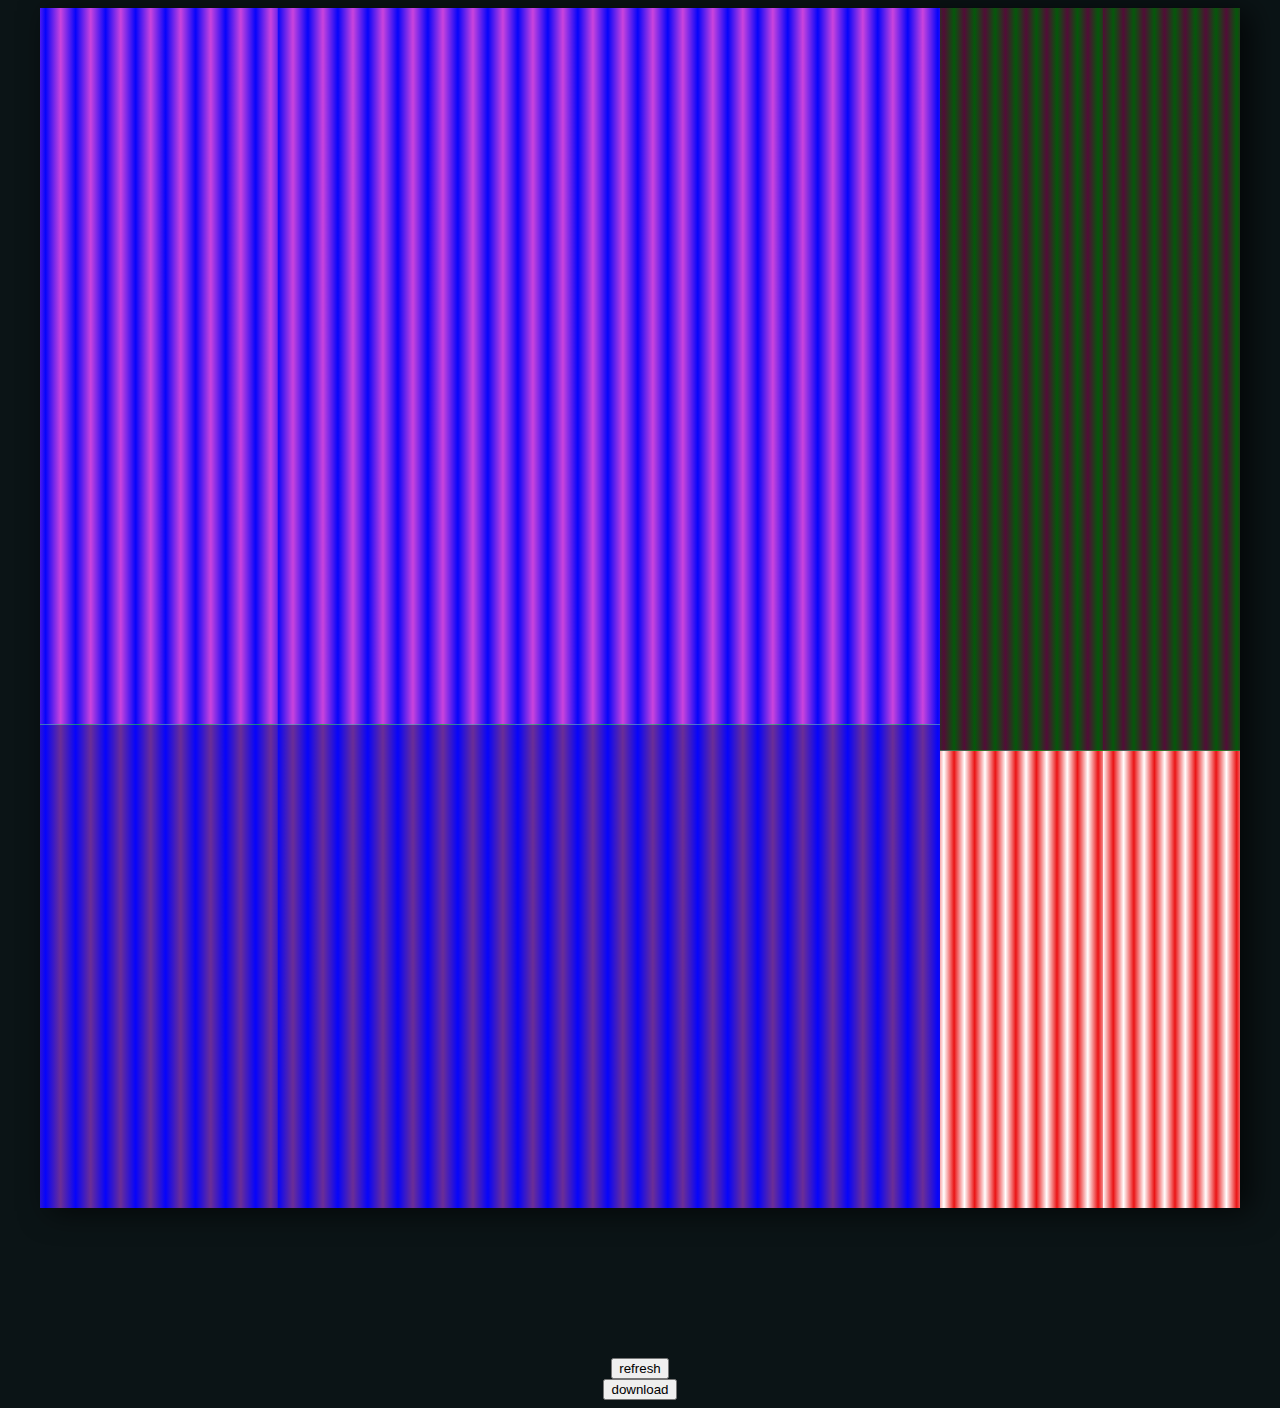
==== index.html @ 967783a1 "working svg" ====
<!DOCTYPE html>
<html lang="en">
  <head>
    <meta charset="UTF-8" />
    <meta http-equiv="X-UA-Compatible" content="IE=edge" />
    <meta name="viewport" content="width=device-width, initial-scale=1.0" />
    <script src="index.js" defer></script>
    <title>ENRR Algorithm</title>
    <style>
      body {
        display: flex;
        flex-direction: column;
        align-items: center;
        justify-content: center;
      }
      .shadow {
        -webkit-filter: drop-shadow(15px 3px 2px rgba(0, 0, 0, 0.7));
        filter: drop-shadow(10px 3px 15px rgba(0, 0, 0, 0.7));
      }
    </style>
  </head>
  <body style="background-color: rgb(11, 20, 22)">
    <svg
      viewBox="0 0 1000 1000"
      class="shadow"
      height="1200px"
      width="1200px"
      style="background-color: rgb(3, 33, 41)"
      xmlns="http://www.w3.org/2000/svg"
      id="canvas"
    >
      <!-- <defs>
        <linearGradient id="gradient" x1="100%" y1="0%" x2="0%" y2="0%">
          <stop offset="0%" style="stop-color: #0f8b8d" />
          <stop offset="2.9411764705882355%" style="stop-color: #87fffe" />
          <stop offset="5.882352941176471%" style="stop-color: #0f8b8d" />
          <stop offset="8.823529411764707%" style="stop-color: #87fffe" />
          <stop offset="11.764705882352942%" style="stop-color: #0f8b8d" />
          <stop offset="14.705882352941178%" style="stop-color: #87fffe" />
          <stop offset="17.647058823529413%" style="stop-color: #0f8b8d" />
          <stop offset="20.58823529411765%" style="stop-color: #87fffe" />
          <stop offset="23.529411764705884%" style="stop-color: #0f8b8d" />
          <stop offset="26.47058823529412%" style="stop-color: #87fffe" />
          <stop offset="29.411764705882355%" style="stop-color: #0f8b8d" />
          <stop offset="32.352941176470594%" style="stop-color: #87fffe" />
          <stop offset="35.294117647058826%" style="stop-color: #0f8b8d" />
          <stop offset="38.23529411764706%" style="stop-color: #87fffe" />
          <stop offset="41.17647058823529%" style="stop-color: #0f8b8d" />
          <stop offset="44.11764705882352%" style="stop-color: #87fffe" />
          <stop offset="47.058823529411754%" style="stop-color: #0f8b8d" />
          <stop offset="49.999999999999986%" style="stop-color: #87fffe" />
          <stop offset="52.94117647058822%" style="stop-color: #0f8b8d" />
          <stop offset="55.88235294117645%" style="stop-color: #87fffe" />
          <stop offset="58.82352941176468%" style="stop-color: #0f8b8d" />
          <stop offset="61.764705882352914%" style="stop-color: #87fffe" />
          <stop offset="64.70588235294115%" style="stop-color: #0f8b8d" />
          <stop offset="67.64705882352938%" style="stop-color: #87fffe" />
          <stop offset="70.58823529411761%" style="stop-color: #0f8b8d" />
          <stop offset="73.52941176470584%" style="stop-color: #87fffe" />
          <stop offset="76.47058823529407%" style="stop-color: #0f8b8d" />
          <stop offset="79.4117647058823%" style="stop-color: #87fffe" />
          <stop offset="82.35294117647054%" style="stop-color: #0f8b8d" />
          <stop offset="85.29411764705877%" style="stop-color: #87fffe" />
          <stop offset="88.235294117647%" style="stop-color: #0f8b8d" />
          <stop offset="91.17647058823523%" style="stop-color: #87fffe" />
          <stop offset="94.11764705882347%" style="stop-color: #0f8b8d" />
          <stop offset="97.0588235294117%" style="stop-color: #87fffe" />
          <stop offset="99.99999999999993%" style="stop-color: #0f8b8d" />
        </linearGradient>
      </defs>

      <rect fill="url(#pattern)" width="800" height="800" /> -->
    </svg>
    <svg>
      <pattern id="pattern" x="0" y="0" width="100%" height="100%">
        <rect x="-200%" y="0%" width="200%" height="100%" fill="url(#gradient)">
          <animate
            attributeType="XML"
            attributeName="x"
            from="-200%"
            to="0%"
            dur="16s"
            repeatCount="indefinite"
          />
        </rect>
        <rect x="-1%" y="0" width="200%" height="100%" fill="url(#gradient)">
          <animate
            attributeType="XML"
            attributeName="x"
            from="-1%"
            to="200%"
            dur="16s"
            repeatCount="indefinite"
          />
        </rect>
      </pattern>
    </svg>
    <button id="refresh">refresh</button>
    <button id="download">download</button>
  </body>
</html>
<!-- // const pattern = document.createElementNS("http://www.w3.org/2000/svg", "pattern"); //
pattern.setAttribute("x", "-100px"); // pattern.setAttribute("width", "100%"); //
pattern.setAttribute("height", "100%"); // const rect1 =
document.createElementNS("http://www.w3.org/2000/svg", "rect"); // const rect2 =
document.createElementNS("http://www.w3.org/2000/svg", "rect"); // rect1.setAttribute("x",
"-200%"); // rect1.setAttribute("width", "200%"); // rect1.setAttribute("height", "100%");
// rect1.setAttribute('fill','url(#grad)') // const animate1 = mkns('animate') //
animate1.setAttribute('attributeType','XML') // animate1.setAttribute('attributeName','x')
// animate1.setAttribute('from','-200%') // animate1.setAttribute('to','0%') //
animate1.setAttribute('repeatCount','indefinite') // rect1.appendChild(rect1) -->
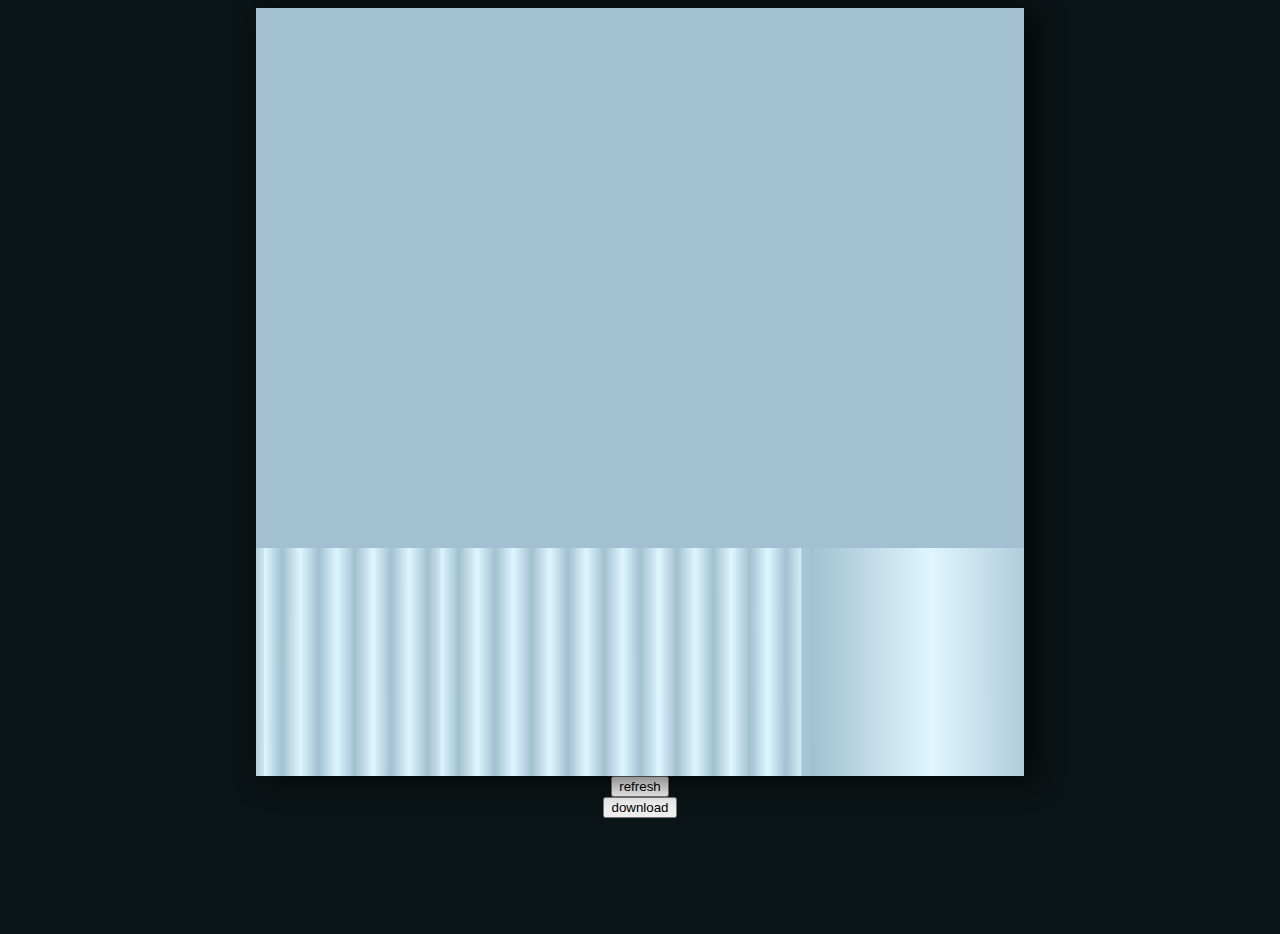
==== commit ea899a4c: "commit" ====
--- a/index.html
+++ b/index.html
@@ -17,19 +17,24 @@
         -webkit-filter: drop-shadow(15px 3px 2px rgba(0, 0, 0, 0.7));
         filter: drop-shadow(10px 3px 15px rgba(0, 0, 0, 0.7));
       }
+      main {
+        width: 60vw;
+        height: 60vw;
+      }
     </style>
   </head>
   <body style="background-color: rgb(11, 20, 22)">
-    <svg
-      viewBox="0 0 1000 1000"
-      class="shadow"
-      height="1200px"
-      width="1200px"
-      style="background-color: rgb(3, 33, 41)"
-      xmlns="http://www.w3.org/2000/svg"
-      id="canvas"
-    >
-      <!-- <defs>
+    <main>
+      <svg
+        viewBox="0 0 1000 1000"
+        class="shadow"
+        height="60vw"
+        width="60vw"
+        style="background-color: rgb(3, 33, 41)"
+        xmlns="http://www.w3.org/2000/svg"
+        id="canvas"
+      >
+        <!-- <defs>
         <linearGradient id="gradient" x1="100%" y1="0%" x2="0%" y2="0%">
           <stop offset="0%" style="stop-color: #0f8b8d" />
           <stop offset="2.9411764705882355%" style="stop-color: #87fffe" />
@@ -70,31 +75,32 @@
       </defs>
 
       <rect fill="url(#pattern)" width="800" height="800" /> -->
-    </svg>
-    <svg>
-      <pattern id="pattern" x="0" y="0" width="100%" height="100%">
-        <rect x="-200%" y="0%" width="200%" height="100%" fill="url(#gradient)">
-          <animate
-            attributeType="XML"
-            attributeName="x"
-            from="-200%"
-            to="0%"
-            dur="16s"
-            repeatCount="indefinite"
-          />
-        </rect>
-        <rect x="-1%" y="0" width="200%" height="100%" fill="url(#gradient)">
-          <animate
-            attributeType="XML"
-            attributeName="x"
-            from="-1%"
-            to="200%"
-            dur="16s"
-            repeatCount="indefinite"
-          />
-        </rect>
-      </pattern>
-    </svg>
+      </svg>
+      <svg>
+        <pattern id="pattern" x="0" y="0" width="100%" height="100%">
+          <rect x="-200%" y="0%" width="200%" height="100%" fill="url(#gradient)">
+            <animate
+              attributeType="XML"
+              attributeName="x"
+              from="-200%"
+              to="0%"
+              dur="100s"
+              repeatCount="indefinite"
+            />
+          </rect>
+          <rect x="-1%" y="0" width="200%" height="100%" fill="url(#gradient)">
+            <animate
+              attributeType="XML"
+              attributeName="x"
+              from="-1%"
+              to="200%"
+              dur="100s"
+              repeatCount="indefinite"
+            />
+          </rect>
+        </pattern>
+      </svg>
+    </main>
     <button id="refresh">refresh</button>
     <button id="download">download</button>
   </body>
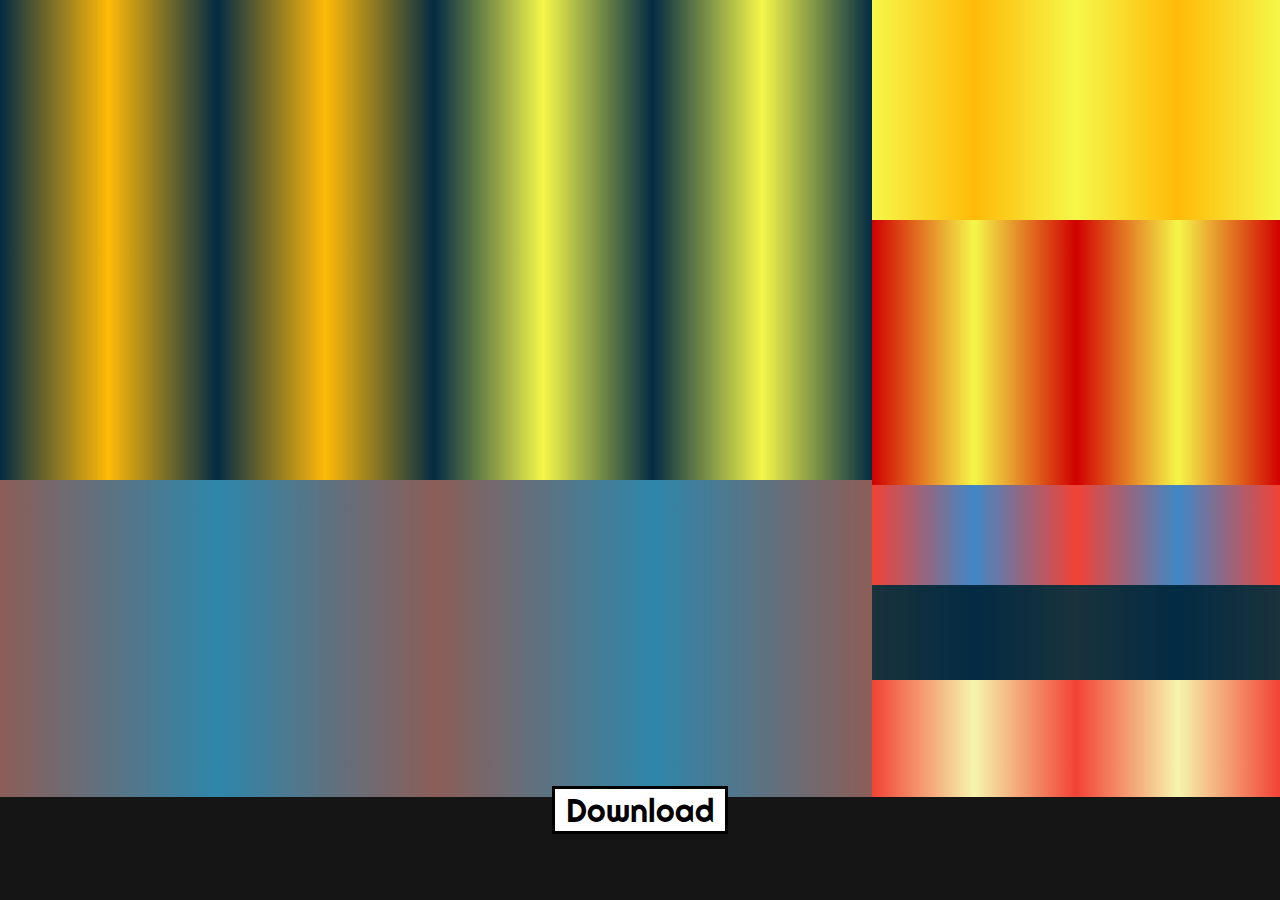
==== commit eeb8bf3c: "looks fine" ====
--- a/index.html
+++ b/index.html
@@ -4,114 +4,117 @@
     <meta charset="UTF-8" />
     <meta http-equiv="X-UA-Compatible" content="IE=edge" />
     <meta name="viewport" content="width=device-width, initial-scale=1.0" />
-    <script src="index.js" defer></script>
-    <title>ENRR Algorithm</title>
+    <title>Document</title>
+    <link href="style.css" rel="stylesheet" />
+    <link rel="preconnect" href="https://fonts.googleapis.com" />
+    <link rel="preconnect" href="https://fonts.gstatic.com" crossorigin />
+    <link
+      href="https://fonts.googleapis.com/css2?family=Righteous&family=Staatliches&display=swap"
+      rel="stylesheet"
+    />
     <style>
-      body {
-        display: flex;
-        flex-direction: column;
-        align-items: center;
-        justify-content: center;
+      body,
+      html {
+        width: 100vw;
+        height: 100vh;
+        overflow: hidden;
+        background-color: rgb(22, 21, 21);
+        margin: 0;
       }
-      .shadow {
-        -webkit-filter: drop-shadow(15px 3px 2px rgba(0, 0, 0, 0.7));
-        filter: drop-shadow(10px 3px 15px rgba(0, 0, 0, 0.7));
+      .grad {
+        position: relative;
+        overflow: hidden;
+        width: 40vw;
+        height: 30vh;
       }
-      main {
-        width: 60vw;
-        height: 60vw;
+      .hue1 {
+        position: absolute;
+        height: 100%;
+        width: 200%;
+        background: linear-gradient(
+          90deg,
+          hsl(210, 100%, 50%),
+          hsl(150, 100%, 50%),
+          hsl(210, 100%, 50%),
+          hsl(150, 100%, 50%),
+          hsl(210, 100%, 50%),
+          hsl(150, 100%, 50%),
+          hsl(210, 100%, 50%),
+          hsl(150, 100%, 50%),
+          hsl(210, 100%, 50%),
+          hsl(150, 100%, 50%),
+          hsl(210, 100%, 50%),
+          hsl(150, 100%, 50%),
+          hsl(210, 100%, 50%),
+          hsl(150, 100%, 50%),
+          hsl(210, 100%, 50%),
+          hsl(150, 100%, 50%),
+          hsl(210, 100%, 50%),
+          hsl(150, 100%, 50%),
+          hsl(210, 100%, 50%),
+          hsl(150, 100%, 50%),
+          hsl(210, 100%, 50%),
+          hsl(150, 100%, 50%),
+          hsl(210, 100%, 50%)
+        );
+        animation: moveOut 18s infinite linear;
+      }
+
+      @keyframes moveOut {
+        from {
+          transform: translate(0);
+        }
+        to {
+          transform: translate(99%);
+        }
+      }
+      .hue2 {
+        height: 100%;
+        width: 200%;
+        background: linear-gradient(
+          90deg,
+          hsl(210, 100%, 50%),
+          hsl(150, 100%, 50%),
+          hsl(210, 100%, 50%),
+          hsl(150, 100%, 50%),
+          hsl(210, 100%, 50%),
+          hsl(150, 100%, 50%),
+          hsl(210, 100%, 50%),
+          hsl(150, 100%, 50%),
+          hsl(210, 100%, 50%),
+          hsl(150, 100%, 50%),
+          hsl(210, 100%, 50%),
+          hsl(150, 100%, 50%),
+          hsl(210, 100%, 50%),
+          hsl(150, 100%, 50%),
+          hsl(210, 100%, 50%),
+          hsl(150, 100%, 50%),
+          hsl(210, 100%, 50%),
+          hsl(150, 100%, 50%),
+          hsl(210, 100%, 50%),
+          hsl(150, 100%, 50%),
+          hsl(210, 100%, 50%),
+          hsl(150, 100%, 50%),
+          hsl(210, 100%, 50%)
+        );
+        animation: moveIn 18s infinite linear;
+      }
+      @keyframes moveIn {
+        from {
+          transform: translate(-100%);
+        }
+        to {
+          transform: translate(0);
+        }
       }
     </style>
   </head>
-  <body style="background-color: rgb(11, 20, 22)">
-    <main>
-      <svg
-        viewBox="0 0 1000 1000"
-        class="shadow"
-        height="60vw"
-        width="60vw"
-        style="background-color: rgb(3, 33, 41)"
-        xmlns="http://www.w3.org/2000/svg"
-        id="canvas"
-      >
-        <!-- <defs>
-        <linearGradient id="gradient" x1="100%" y1="0%" x2="0%" y2="0%">
-          <stop offset="0%" style="stop-color: #0f8b8d" />
-          <stop offset="2.9411764705882355%" style="stop-color: #87fffe" />
-          <stop offset="5.882352941176471%" style="stop-color: #0f8b8d" />
-          <stop offset="8.823529411764707%" style="stop-color: #87fffe" />
-          <stop offset="11.764705882352942%" style="stop-color: #0f8b8d" />
-          <stop offset="14.705882352941178%" style="stop-color: #87fffe" />
-          <stop offset="17.647058823529413%" style="stop-color: #0f8b8d" />
-          <stop offset="20.58823529411765%" style="stop-color: #87fffe" />
-          <stop offset="23.529411764705884%" style="stop-color: #0f8b8d" />
-          <stop offset="26.47058823529412%" style="stop-color: #87fffe" />
-          <stop offset="29.411764705882355%" style="stop-color: #0f8b8d" />
-          <stop offset="32.352941176470594%" style="stop-color: #87fffe" />
-          <stop offset="35.294117647058826%" style="stop-color: #0f8b8d" />
-          <stop offset="38.23529411764706%" style="stop-color: #87fffe" />
-          <stop offset="41.17647058823529%" style="stop-color: #0f8b8d" />
-          <stop offset="44.11764705882352%" style="stop-color: #87fffe" />
-          <stop offset="47.058823529411754%" style="stop-color: #0f8b8d" />
-          <stop offset="49.999999999999986%" style="stop-color: #87fffe" />
-          <stop offset="52.94117647058822%" style="stop-color: #0f8b8d" />
-          <stop offset="55.88235294117645%" style="stop-color: #87fffe" />
-          <stop offset="58.82352941176468%" style="stop-color: #0f8b8d" />
-          <stop offset="61.764705882352914%" style="stop-color: #87fffe" />
-          <stop offset="64.70588235294115%" style="stop-color: #0f8b8d" />
-          <stop offset="67.64705882352938%" style="stop-color: #87fffe" />
-          <stop offset="70.58823529411761%" style="stop-color: #0f8b8d" />
-          <stop offset="73.52941176470584%" style="stop-color: #87fffe" />
-          <stop offset="76.47058823529407%" style="stop-color: #0f8b8d" />
-          <stop offset="79.4117647058823%" style="stop-color: #87fffe" />
-          <stop offset="82.35294117647054%" style="stop-color: #0f8b8d" />
-          <stop offset="85.29411764705877%" style="stop-color: #87fffe" />
-          <stop offset="88.235294117647%" style="stop-color: #0f8b8d" />
-          <stop offset="91.17647058823523%" style="stop-color: #87fffe" />
-          <stop offset="94.11764705882347%" style="stop-color: #0f8b8d" />
-          <stop offset="97.0588235294117%" style="stop-color: #87fffe" />
-          <stop offset="99.99999999999993%" style="stop-color: #0f8b8d" />
-        </linearGradient>
-      </defs>
-
-      <rect fill="url(#pattern)" width="800" height="800" /> -->
-      </svg>
-      <svg>
-        <pattern id="pattern" x="0" y="0" width="100%" height="100%">
-          <rect x="-200%" y="0%" width="200%" height="100%" fill="url(#gradient)">
-            <animate
-              attributeType="XML"
-              attributeName="x"
-              from="-200%"
-              to="0%"
-              dur="100s"
-              repeatCount="indefinite"
-            />
-          </rect>
-          <rect x="-1%" y="0" width="200%" height="100%" fill="url(#gradient)">
-            <animate
-              attributeType="XML"
-              attributeName="x"
-              from="-1%"
-              to="200%"
-              dur="100s"
-              repeatCount="indefinite"
-            />
-          </rect>
-        </pattern>
-      </svg>
-    </main>
-    <button id="refresh">refresh</button>
-    <button id="download">download</button>
+  <body>
+    <div class="grad">
+      <div class="hue1"></div>
+      <div class="hue2"></div>
+    </div>
+    <button id="download">Download</button>
+    <script src="index.js"></script>
   </body>
 </html>
-<!-- // const pattern = document.createElementNS("http://www.w3.org/2000/svg", "pattern"); //
-pattern.setAttribute("x", "-100px"); // pattern.setAttribute("width", "100%"); //
-pattern.setAttribute("height", "100%"); // const rect1 =
-document.createElementNS("http://www.w3.org/2000/svg", "rect"); // const rect2 =
-document.createElementNS("http://www.w3.org/2000/svg", "rect"); // rect1.setAttribute("x",
-"-200%"); // rect1.setAttribute("width", "200%"); // rect1.setAttribute("height", "100%");
-// rect1.setAttribute('fill','url(#grad)') // const animate1 = mkns('animate') //
-animate1.setAttribute('attributeType','XML') // animate1.setAttribute('attributeName','x')
-// animate1.setAttribute('from','-200%') // animate1.setAttribute('to','0%') //
-animate1.setAttribute('repeatCount','indefinite') // rect1.appendChild(rect1) -->
--- a/style.css
+++ b/style.css
@@ -0,0 +1,132 @@
+body,
+html {
+  width: 100vw;
+  height: 100vh;
+  overflow: hidden;
+  background-color: rgb(22, 21, 21);
+  margin: 0;
+}
+.grad {
+  position: relative;
+  overflow: hidden;
+  width: 40vw;
+  height: 30vh;
+}
+.hue1 {
+  position: absolute;
+  height: 100%;
+  width: 200%;
+  background: linear-gradient(
+    90deg,
+    hsl(210, 100%, 50%),
+    hsl(150, 100%, 50%),
+    hsl(210, 100%, 50%),
+    hsl(150, 100%, 50%),
+    hsl(210, 100%, 50%),
+    hsl(150, 100%, 50%),
+    hsl(210, 100%, 50%),
+    hsl(150, 100%, 50%),
+    hsl(210, 100%, 50%),
+    hsl(150, 100%, 50%),
+    hsl(210, 100%, 50%),
+    hsl(150, 100%, 50%),
+    hsl(210, 100%, 50%),
+    hsl(150, 100%, 50%),
+    hsl(210, 100%, 50%),
+    hsl(150, 100%, 50%),
+    hsl(210, 100%, 50%),
+    hsl(150, 100%, 50%),
+    hsl(210, 100%, 50%),
+    hsl(150, 100%, 50%),
+    hsl(210, 100%, 50%),
+    hsl(150, 100%, 50%),
+    hsl(210, 100%, 50%)
+  );
+  animation: moveOut 10s infinite linear;
+}
+
+@keyframes moveOut {
+  from {
+    transform: translate(0);
+  }
+  to {
+    transform: translate(99.1%);
+  }
+}
+.hue2 {
+  height: 100%;
+  width: 200%;
+  background: linear-gradient(
+    90deg,
+    hsl(210, 100%, 50%),
+    hsl(150, 100%, 50%),
+    hsl(210, 100%, 50%),
+    hsl(150, 100%, 50%),
+    hsl(210, 100%, 50%),
+    hsl(150, 100%, 50%),
+    hsl(210, 100%, 50%),
+    hsl(150, 100%, 50%),
+    hsl(210, 100%, 50%),
+    hsl(150, 100%, 50%),
+    hsl(210, 100%, 50%),
+    hsl(150, 100%, 50%),
+    hsl(210, 100%, 50%),
+    hsl(150, 100%, 50%),
+    hsl(210, 100%, 50%),
+    hsl(150, 100%, 50%),
+    hsl(210, 100%, 50%),
+    hsl(150, 100%, 50%),
+    hsl(210, 100%, 50%),
+    hsl(150, 100%, 50%),
+    hsl(210, 100%, 50%),
+    hsl(150, 100%, 50%),
+    hsl(210, 100%, 50%)
+  );
+  animation: moveIn 10s infinite linear;
+}
+@keyframes moveIn {
+  from {
+    transform: translate(-99.9%);
+  }
+  to {
+    transform: translate(0);
+  }
+}
+/* seam 
+ hsl(210, 100%, 50%),
+    hsl(150, 100%, 50%),
+    hsl(210, 100%, 50%),
+    hsl(150, 100%, 50%),
+    hsl(210, 100%, 50%),
+    hsl(150, 100%, 50%),
+    hsl(210, 100%, 50%),
+    hsl(150, 100%, 50%),
+    hsl(210, 100%, 50%),
+    hsl(150, 100%, 50%),
+    hsl(210, 100%, 50%),
+    hsl(150, 100%, 50%),
+    hsl(210, 100%, 50%),
+    hsl(150, 100%, 50%),
+    hsl(210, 100%, 50%),
+    hsl(150, 100%, 50%),
+    hsl(210, 100%, 50%),
+    hsl(150, 100%, 50%),
+    hsl(210, 100%, 50%),
+    hsl(150, 100%, 50%),
+    hsl(210, 100%, 50%),
+    hsl(150, 100%, 50%),
+    hsl(210, 100%, 50%) */
+#download {
+  position: absolute;
+  left: 50%;
+  top: 90%;
+  transform: translate(-50%, -50%);
+  z-index: 100;
+  background-color: rgb(255, 255, 255);
+  width: 11rem;
+  height: 3rem;
+  border: 3px solid black;
+  font-family: "Righteous", cursive;
+  font-size: 2rem;
+  /* font-family: "Staatliches", cursive; */
+}
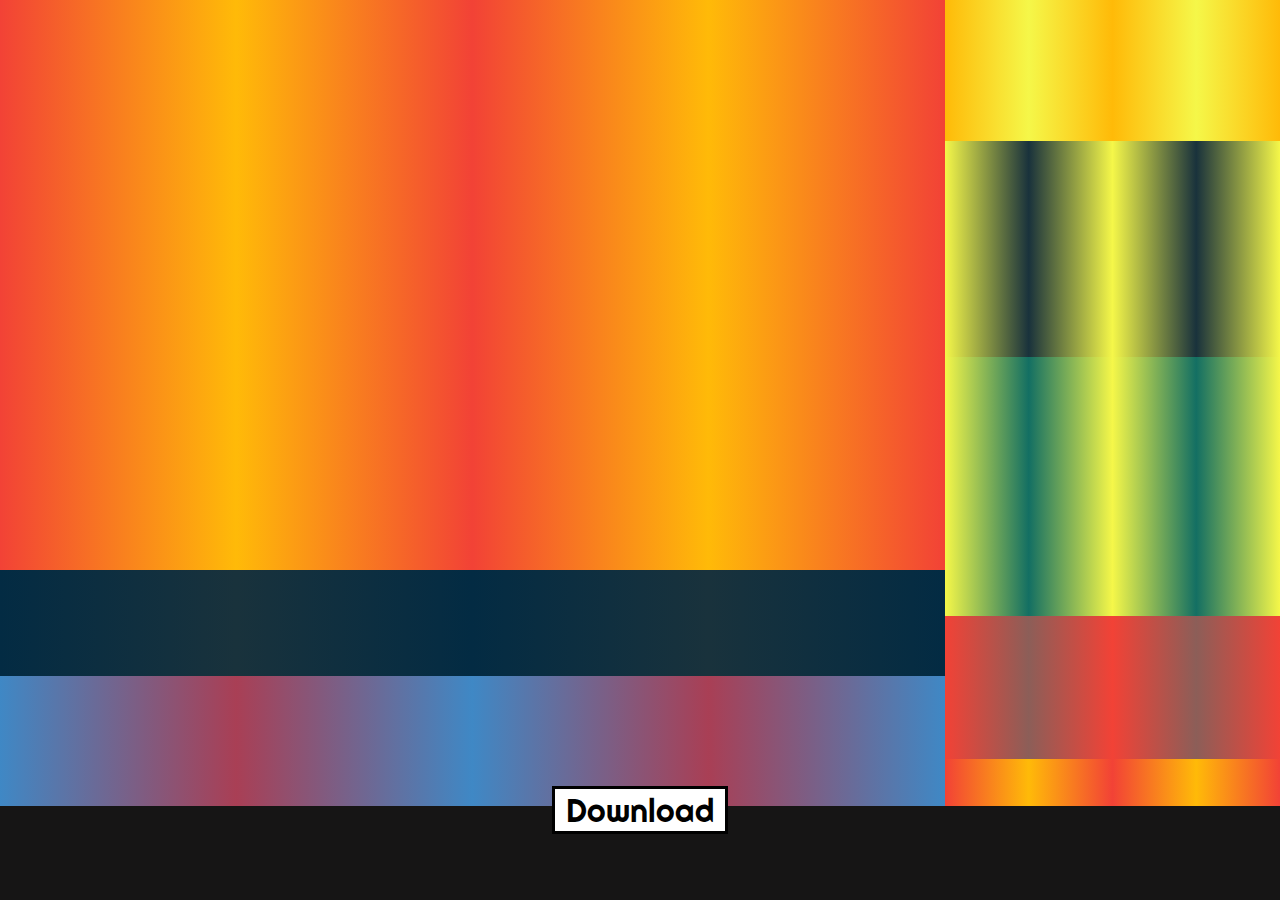
==== commit 42a162dc: "seems like it works" ====
--- a/index.html
+++ b/index.html
@@ -65,7 +65,7 @@
           transform: translate(0);
         }
         to {
-          transform: translate(99%);
+          transform: translate(99.1%);
         }
       }
       .hue2 {
@@ -101,7 +101,7 @@
       }
       @keyframes moveIn {
         from {
-          transform: translate(-100%);
+          transform: translate(-99.9%);
         }
         to {
           transform: translate(0);
--- a/style.css
+++ b/style.css
@@ -15,7 +15,7 @@
 .hue1 {
   position: absolute;
   height: 100%;
-  width: 200%;
+  width: 1200%;
   background: linear-gradient(
     90deg,
     hsl(210, 100%, 50%),
@@ -42,7 +42,7 @@
     hsl(150, 100%, 50%),
     hsl(210, 100%, 50%)
   );
-  animation: moveOut 10s infinite linear;
+  animation: moveOut 140s infinite linear;
 }
 
 @keyframes moveOut {
@@ -55,7 +55,7 @@
 }
 .hue2 {
   height: 100%;
-  width: 200%;
+  width: 1200%;
   background: linear-gradient(
     90deg,
     hsl(210, 100%, 50%),
@@ -82,7 +82,7 @@
     hsl(150, 100%, 50%),
     hsl(210, 100%, 50%)
   );
-  animation: moveIn 10s infinite linear;
+  animation: moveIn 140s infinite linear;
 }
 @keyframes moveIn {
   from {
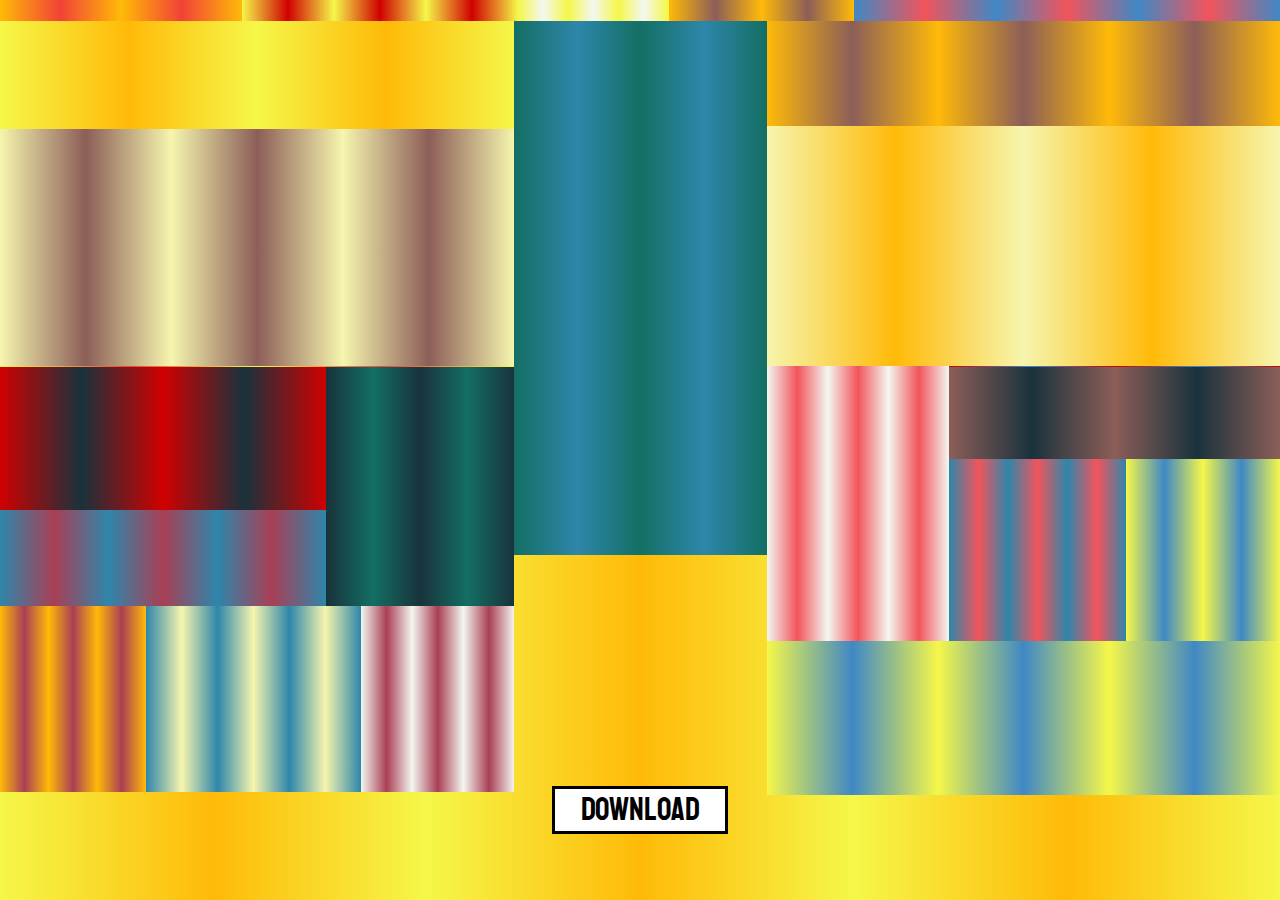
==== commit 9b4dc1ff: "fixed" ====
--- a/index.html
+++ b/index.html
@@ -115,6 +115,7 @@
       <div class="hue2"></div>
     </div>
     <button id="download">Download</button>
+    <button id="create">Create</button>
     <script src="index.js"></script>
   </body>
 </html>
--- a/style.css
+++ b/style.css
@@ -12,7 +12,7 @@
   width: 40vw;
   height: 30vh;
 }
-.hue1 {
+/* .hue1 {
   position: absolute;
   height: 100%;
   width: 1200%;
@@ -91,7 +91,7 @@
   to {
     transform: translate(0);
   }
-}
+} */
 /* seam 
  hsl(210, 100%, 50%),
     hsl(150, 100%, 50%),
@@ -126,7 +126,7 @@
   width: 11rem;
   height: 3rem;
   border: 3px solid black;
-  font-family: "Righteous", cursive;
+  /* font-family: "Righteous", cursive; */
   font-size: 2rem;
-  /* font-family: "Staatliches", cursive; */
+  font-family: "Staatliches", cursive;
 }
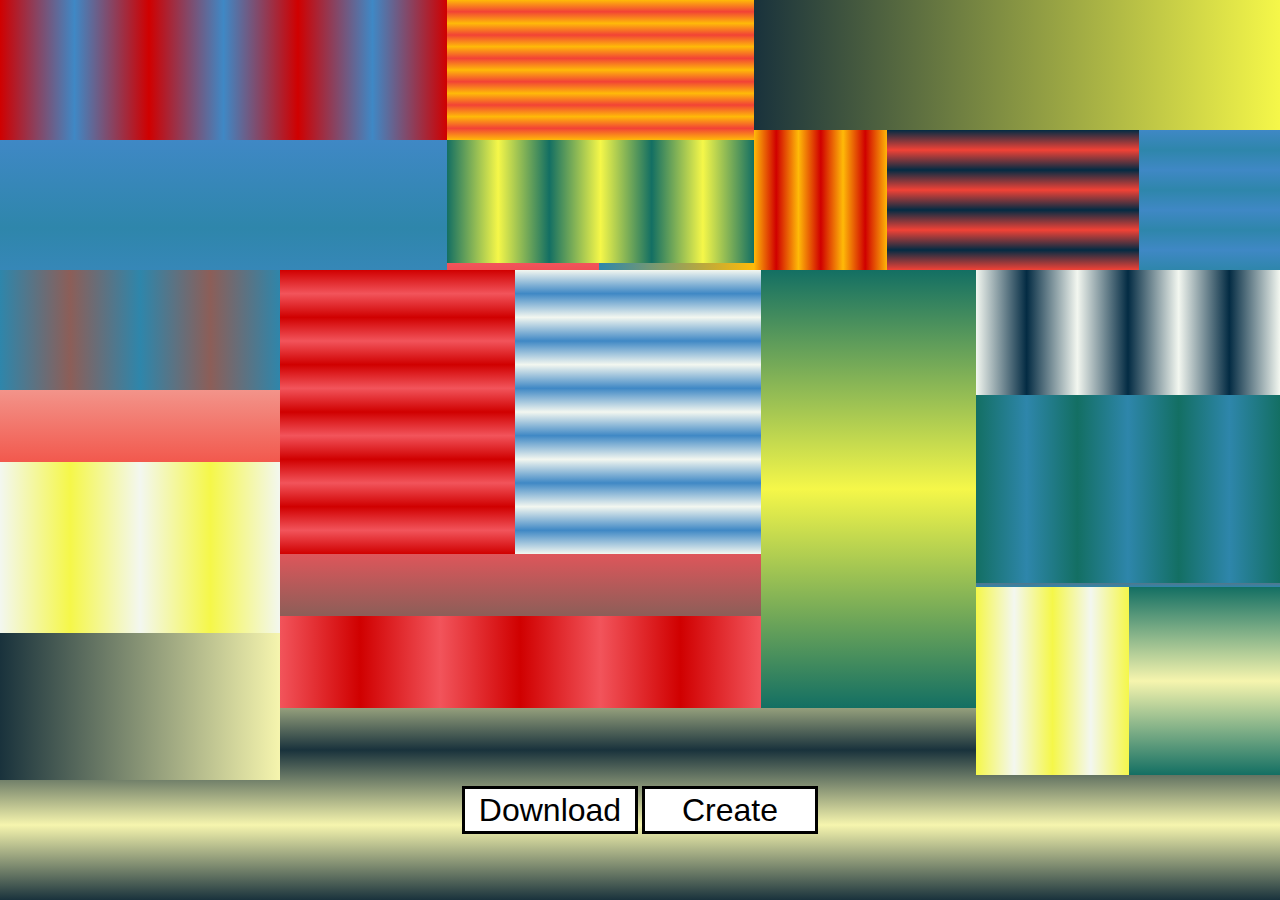
==== commit e6dac45a: "added dwon option" ====
--- a/index.html
+++ b/index.html
@@ -4,7 +4,7 @@
     <meta charset="UTF-8" />
     <meta http-equiv="X-UA-Compatible" content="IE=edge" />
     <meta name="viewport" content="width=device-width, initial-scale=1.0" />
-    <title>Document</title>
+    <title>ENRR</title>
     <link href="style.css" rel="stylesheet" />
     <link rel="preconnect" href="https://fonts.googleapis.com" />
     <link rel="preconnect" href="https://fonts.gstatic.com" crossorigin />
@@ -65,7 +65,7 @@
           transform: translate(0);
         }
         to {
-          transform: translate(99.1%);
+          transform: translate(100%);
         }
       }
       .hue2 {
@@ -101,21 +101,46 @@
       }
       @keyframes moveIn {
         from {
-          transform: translate(-99.9%);
+          transform: translate(-99.3%);
         }
         to {
           transform: translate(0);
         }
       }
+
+      .grad.down .hue1 {
+        animation: moveDownOut 18s infinite linear;
+      }
+      .grad.down .hue2 {
+        animation: moveDownIn 18s infinite linear;
+      }
+      @keyframes moveDownOut {
+        from {
+          transform: translateY(0);
+        }
+        to {
+          transform: translateY(100%);
+        }
+      }
+      @keyframes moveDownIn {
+        from {
+          transform: translateY(-99.3%);
+        }
+        to {
+          transform: translateY(0);
+        }
+      }
     </style>
   </head>
   <body>
-    <div class="grad">
+    <div class="grad" id="seed">
       <div class="hue1"></div>
       <div class="hue2"></div>
     </div>
-    <button id="download">Download</button>
-    <button id="create">Create</button>
+    <div id="ui">
+      <button id="download">Download</button>
+      <button id="create">Create</button>
+    </div>
     <script src="index.js"></script>
   </body>
 </html>
--- a/style.css
+++ b/style.css
@@ -116,17 +116,19 @@
     hsl(210, 100%, 50%),
     hsl(150, 100%, 50%),
     hsl(210, 100%, 50%) */
-#download {
+#ui {
   position: absolute;
   left: 50%;
   top: 90%;
   transform: translate(-50%, -50%);
   z-index: 100;
+}
+button {
   background-color: rgb(255, 255, 255);
   width: 11rem;
   height: 3rem;
   border: 3px solid black;
   /* font-family: "Righteous", cursive; */
   font-size: 2rem;
-  font-family: "Staatliches", cursive;
+  font-family: "Helvetica", cursive;
 }
